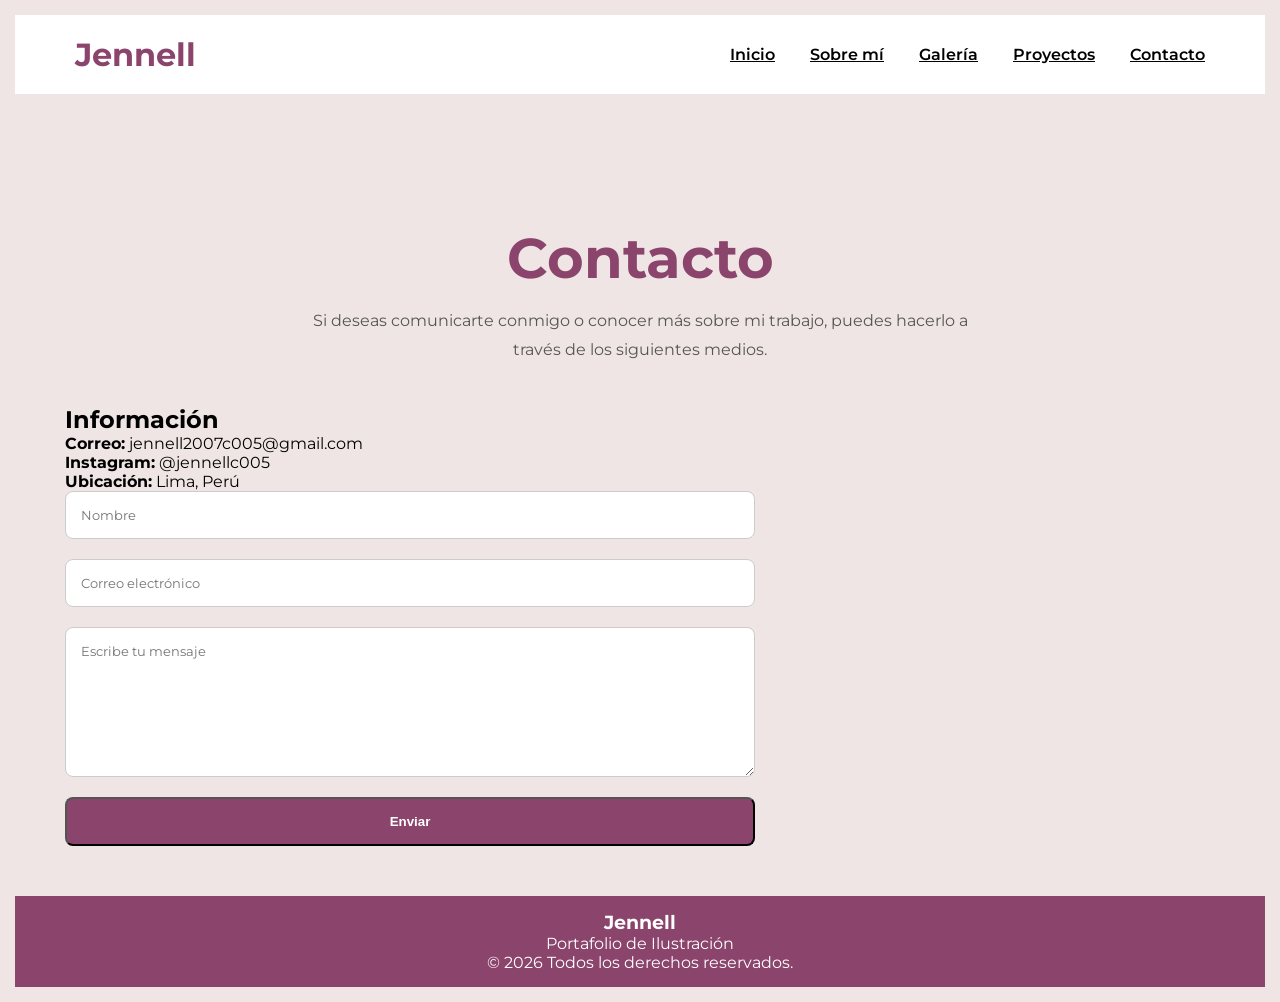
==== contacto.html @ 2bbf3d20 "Avance PA4" ====
<!DOCTYPE html>
<html lang="es">

<head>

    <meta charset="UTF-8">
    <meta name="viewport" content="width=device-width, initial-scale=1.0">

    <link rel="stylesheet" href="css/style.css">

    <link href="https://fonts.googleapis.com/css2?family=Montserrat:wght@100..900&family=Poppins:wght@100..900&display=swap" rel="stylesheet">

    <title>Sobre mí | Jennell</title>

</head>

<body>

<header class="header">

    <div class="logo">
        <h1>Jennell</h1>
    </div>

    <nav class="navbar">

        <a href="index.html">Inicio</a>
        <a href="sobremi.html">Sobre mí</a>
        <a href="galeria.html">Galería</a>
        <a href="proyectos.html">Proyectos</a>
        <a href="contacto.html">Contacto</a>

    </nav>

</header>

<main>

    <section class="page-title">

        <h1>Contacto</h1>

        <p>
            Si deseas comunicarte conmigo o conocer más sobre mi trabajo,
            puedes hacerlo a través de los siguientes medios.
        </p>

    </section>

    <section class="contact">

        <div class="contact-info">

            <h2>Información</h2>

            <p><strong>Correo:</strong> jennell2007c005@gmail.com</p>

            <p><strong>Instagram:</strong> @jennellc005</p>

            <p><strong>Ubicación:</strong> Lima, Perú</p>

        </div>

        <form class="contact-form">

            <input type="text" placeholder="Nombre">

            <input type="email" placeholder="Correo electrónico">

            <textarea placeholder="Escribe tu mensaje"></textarea>

            <button class="btn">Enviar</button>

        </form>

    </section>

</main>

<footer class="footer">

    <h3>Jennell</h3>

    <p>Portafolio de Ilustración</p>

    <p>© 2026 Todos los derechos reservados.</p>

</footer>

</body>
</html>
---- css/style.css ----
:root{
    --color-principal: #8b446c;
    --color-secundario: #681833;
    --color-fondo: #f0e5e5;
    --color-texto: #000000;
}
*{
    margin: 0;
    padding: 0;
    box-sizing: border-box;
}

body{
    
    font-family: 'Montserrat', sans-serif;
    background-color: var(--color-fondo);
    color: var(--color-texto);
    padding: 15px;
}

header{
    display: flex;
    justify-content: space-between;
    align-items: center;
    padding: 20px 60px;
    background-color: white;
}

.hero{
    display: flex;
    justify-content: space-between;
    align-items: center;

    padding: 80px 60px;

    min-height:80vh;
}

.hero-text{

    width: 45%;
}

.hero-text h2{
    font-size:6rem;
    line-height:0.9;
    color:var(--color-text);

}

.hero-text h3{
    color: var(--color-principal);
    font-size:2rem;

    margin-top:20px;
}

.hero-text p{
    margin:25px 0;
    line-height:1.8;

}

.hero-image{
    width:50%;

}

.heroimagen img{
    width:100%;
}

.btn{
    display: inline-block;
    padding:15px 35px;
    background:var(--color-principal);
    color:white;
    border-radius:8px;
    font-weight:600;
}
.logo h1{
    font-famiLy: 'Montserrat', sans-serif;
    color: var(--color-principal);
    font-size: 2rem;
}

.navbar{
    display: flex;
    gap: 35px;

}

.navbar a{
    color: var(--color-texto);
    font-weight: 600;
    transition: 0.3s;
}
.navar a:hover{
    color: var(--color-principal);
}
main{
    margin: 30px;
    padding: 20px;
    text-align: center;
}
.about{
    display: flex;
    justify-content:space-between;
    align-items: center;
    gap:80px;
    padding:100px 60px;
    background:white;
}

.featured{
    padding:100px 60px;
    text-align:center;
}

.featured h2{
    font-size:2.8rem;
    margin-bottom:60px;

}

.cards{
    display:flex;
    justify-content:center;
    gap:30px;
    flex-wrap:wrap;
}

.card{
    background:white;
    width:320px;
    border-radius:15px;
    overflow:hidden;
    box-shadow:0 8px 20px rgba(0,0,0,.08);
}

.card img{
    width:100%;
    height:220px;
    object-fit:cover;

}

.card h3{
    margin:20px;

}

.card p{
    padding:20px;
    line-height:1.7;
    
}
footer{
    background-color: var(--color-principal);
    color: white;
    text-align: center;
    padding: 15px;
}

.about-page{

    padding:80px 60px;

}

.about-page h2{

    text-align:center;
    font-size:3rem;
    margin-bottom:60px;

}

.about-container{

    display:flex;
    align-items:center;
    justify-content:space-between;
    gap:60px;

}

.about-photo{

    width:35%;

}

.about-photo img{

    width:100%;
    border-radius:50%;

}

.about-info{

    width:65%;

}

.about-info h3{

    font-size:2rem;
    margin-bottom:20px;

}

.about-info p{

    line-height:1.8;

}


.skills{

    display:flex;
    justify-content:center;
    gap:30px;
    flex-wrap:wrap;

    padding:60px;

}

.skill-box{

    background:white;
    width:300px;
    padding:30px;

    border-radius:15px;

    box-shadow:0 5px 15px rgba(0,0,0,.08);

}

.skill-box h3{

    margin-bottom:20px;
    color:var(--color-principal);

}

.skill-box ul{

    list-style:disc;
    padding-left:20px;

}

.skill-box li{

    margin-bottom:10px;

}

.page-title{
    text-align: center;
    padding: 80px 20px 40px;
}

.page-title h1{
    font-size: 3.5rem;
    color: var(--color-principal);
    margin-bottom: 15px;
}

.page-title p{
    max-width: 700px;
    margin: auto;
    line-height: 1.8;
    color: #555;
}

Galería
.gallery{

    padding:80px 60px;

}

.gallery-grid{

    display:grid;

    grid-template-columns:repeat(3,1fr);

    gap:30px;

}

.gallery-item{

    background:white;

    border-radius:15px;

    overflow:hidden;

    box-shadow:0 8px 20px rgba(0,0,0,.08);

    transition:.3s;

}

.gallery-item:hover{

    transform:translateY(-8px);

}

.gallery-item img{

    width:100%;

    height:280px;

    object-fit:cover;

}

.gallery-item h3{

    text-align:center;

    padding:20px;

}


.projects{

    padding:80px 60px;

    display:flex;

    flex-direction:column;

    gap:30px;

}

.project-card{

    background:white;

    padding:30px;

    border-radius:15px;

    box-shadow:0 8px 20px rgba(0,0,0,.08);

}

.project-card h2{

    color:var(--color-principal);

    margin-bottom:15px;

}

.project-card p{

    line-height:1.8;

}

CONTACTO

.contact{

    display:flex;

    justify-content:space-between;

    gap:50px;

    padding:80px 60px;

}

.contact-info{

    width:40%;
    text-align:left;

}

.contact-form{

    width:60%;

    display:flex;

    flex-direction:column;

    gap:20px;

}

.contact-form input,
.contact-form textarea{

    padding:15px;

    border:1px solid #ccc;

    border-radius:8px;

    font-family:'Montserrat',sans-serif;

}

.contact-form textarea{

    min-height:150px;

    resize:vertical;

}
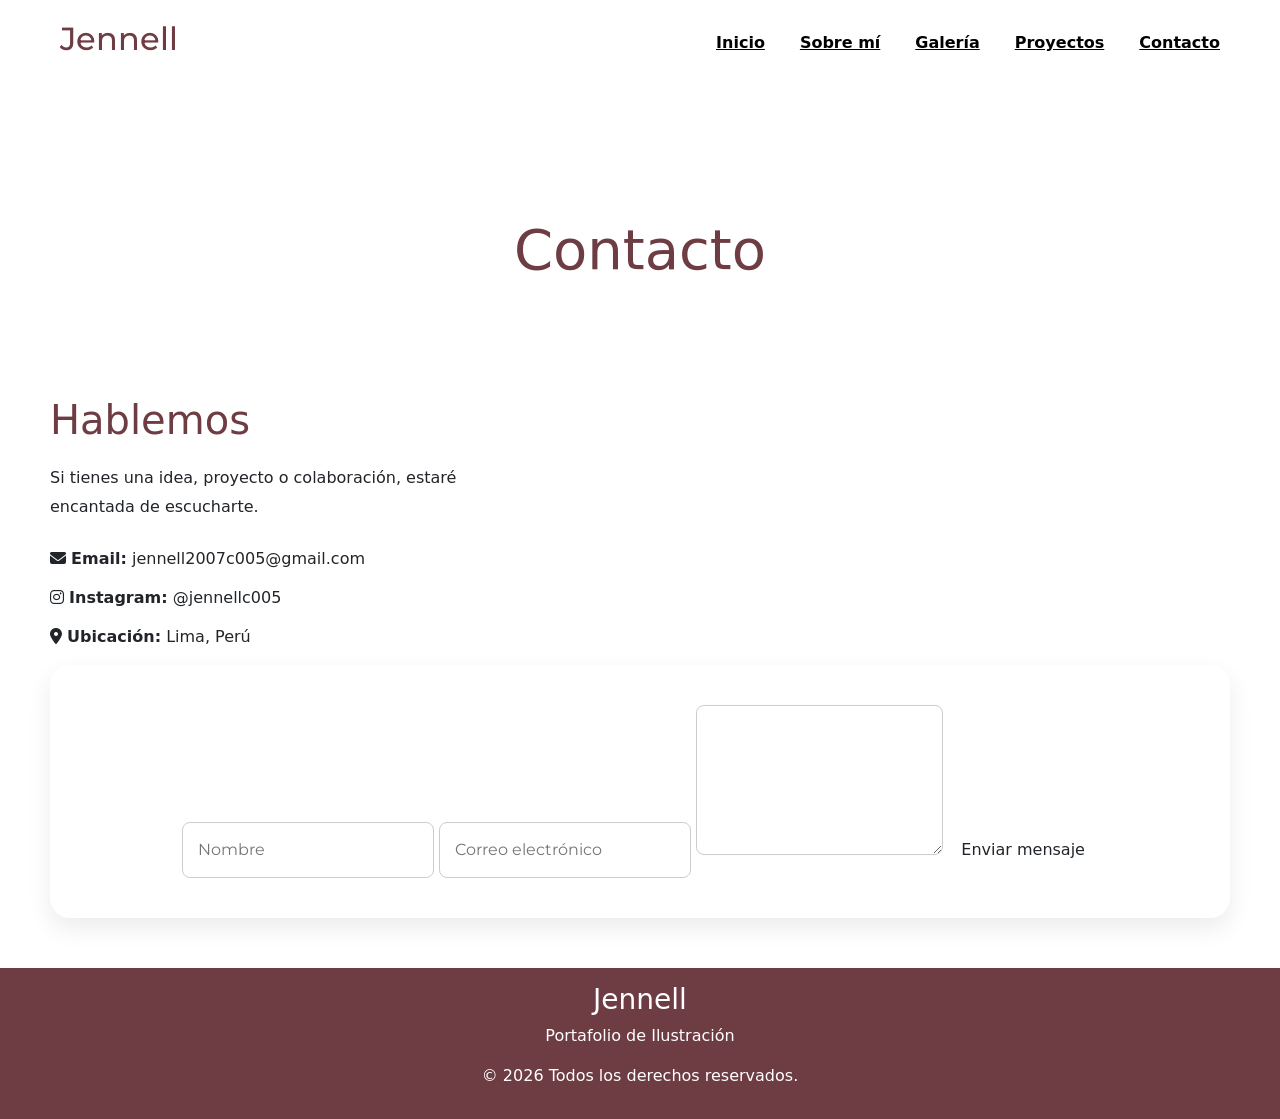
==== commit 4e31993e: "Actualización final del portafolio" ====
--- a/contacto.html
+++ b/contacto.html
@@ -7,10 +7,13 @@
     <meta name="viewport" content="width=device-width, initial-scale=1.0">
 
     <link rel="stylesheet" href="css/style.css">
+    <link href="https://cdn.jsdelivr.net/npm/bootstrap@5.3.7/dist/css/bootstrap.min.css" rel="stylesheet">
+
+    <link rel="stylesheet"
+    href="https://cdnjs.cloudflare.com/ajax/libs/font-awesome/6.7.2/css/all.min.css">
 
     <link href="https://fonts.googleapis.com/css2?family=Montserrat:wght@100..900&family=Poppins:wght@100..900&display=swap" rel="stylesheet">
-
-    <title>Sobre mí | Jennell</title>
+    <title>Contacto | Jennell</title>
 
 </head>
 
@@ -51,28 +54,55 @@
 
         <div class="contact-info">
 
-            <h2>Información</h2>
+        <h2>Hablemos</h2>
 
-            <p><strong>Correo:</strong> jennell2007c005@gmail.com</p>
+         <p>
+        Si tienes una idea, proyecto o colaboración,
+        estaré encantada de escucharte.
+         </p>
 
-            <p><strong>Instagram:</strong> @jennellc005</p>
+     <ul>
 
-            <p><strong>Ubicación:</strong> Lima, Perú</p>
+      <li>
+        <i class="fa-solid fa-envelope"></i>
+        <strong>Email:</strong>
+        jennell2007c005@gmail.com
+      </li>
+
+      <li>
+        <i class="fa-brands fa-instagram"></i>
+        <strong>Instagram:</strong>
+        @jennellc005
+      </li>
+
+      <li>
+        <i class="fa-solid fa-location-dot"></i>
+        <strong>Ubicación:</strong>
+        Lima, Perú
+      </li>
+
+     </ul>
 
         </div>
+        <form class="contact-form">
+ 
+     <input 
+     type="text" 
+     placeholder="Nombre">
 
-        <form class="contact-form">
+     <input 
+     type="email" 
+     placeholder="Correo electrónico">
 
-            <input type="text" placeholder="Nombre">
+     <textarea 
+     placeholder="Cuéntame sobre tu proyecto">
+     </textarea>
 
-            <input type="email" placeholder="Correo electrónico">
+     <button class="btn">
+        Enviar mensaje
+     </button>
 
-            <textarea placeholder="Escribe tu mensaje"></textarea>
-
-            <button class="btn">Enviar</button>
-
-        </form>
-
+         </form>
     </section>
 
 </main>
--- a/css/style.css
+++ b/css/style.css
@@ -1,7 +1,7 @@
 :root{
-    --color-principal: #8b446c;
+    --color-principal: #6e3c43;
     --color-secundario: #681833;
-    --color-fondo: #f0e5e5;
+    --color-fondo: #8a7575;
     --color-texto: #000000;
 }
 *{
@@ -15,7 +15,7 @@
     font-family: 'Montserrat', sans-serif;
     background-color: var(--color-fondo);
     color: var(--color-texto);
-    padding: 15px;
+    padding: 0px;
 }
 
 header{
@@ -26,26 +26,70 @@
     background-color: white;
 }
 
+.logo h1{
+    font-family: 'Montserrat', sans-serif;
+    color: var(--color-principal);
+    font-size: 2rem;
+}
+
+.navbar{
+    display: flex;
+    gap: 35px;
+}
+
+.navbar a{
+    color: var(--color-texto);
+    font-weight: 600;
+    transition: 0.3s;
+}
+
+.navar a:hover{
+    color: var(--color-principal);
+}
+
 .hero{
-    display: flex;
-    justify-content: space-between;
-    align-items: center;
-
-    padding: 80px 60px;
-
-    min-height:80vh;
-}
-
+    position:relative;
+    min-height:85vh;
+    display:flex;
+    align-items:center;
+    padding:80px 60px;
+    overflow:hidden;
+}
+
+.hero-image{
+    position:absolute;
+    inset:0;
+    z-index:0;
+}
+
+.hero-image img{
+    width:100%;
+    height:100%;
+    object-fit:cover;
+    object-position:70% center;
+}
+.hero-image::after{
+    content:"";
+    position:absolute;
+    inset:0;
+    background:rgba(255,255,255,0);
+}
 .hero-text{
-
-    width: 45%;
-}
-
+    position:relative;
+    z-index:1;
+    width:45%;
+    padding-left:40px;
+}
+
+.hero-text h2,
+.hero-text h3,
+.hero-text p{
+    color:white;
+}
 .hero-text h2{
     font-size:6rem;
     line-height:0.9;
-    color:var(--color-text);
-
+    color: white;
 }
 
 .hero-text h3{
@@ -61,13 +105,17 @@
 
 }
 
-.hero-image{
-    width:50%;
-
-}
-
-.heroimagen img{
-    width:100%;
+
+.about-image{
+    width:35%;
+    display:flex;
+    justify-content:center;
+}
+
+.about-image img{
+    width:300px;
+    height:auto;
+    display:block;
 }
 
 .btn{
@@ -95,7 +143,7 @@
     font-weight: 600;
     transition: 0.3s;
 }
-.navar a:hover{
+.navbar a:hover{
     color: var(--color-principal);
 }
 main{
@@ -115,10 +163,12 @@
 .featured{
     padding:100px 60px;
     text-align:center;
+    background:#8a7575;
 }
 
 .featured h2{
     font-size:2.8rem;
+    color:white;
     margin-bottom:60px;
 
 }
@@ -181,20 +231,21 @@
     display:flex;
     align-items:center;
     justify-content:space-between;
-    gap:60px;
+    gap:100px;
 
 }
 
 .about-photo{
-
-    width:35%;
-
+    width:40%;
+    display:flex;
+    justify-content:center;
 }
 
 .about-photo img{
 
-    width:100%;
-    border-radius:50%;
+    width:320px;
+    max-width:100%;
+    height:auto;
 
 }
 
@@ -276,10 +327,10 @@
     max-width: 700px;
     margin: auto;
     line-height: 1.8;
-    color: #555;
-}
-
-Galería
+    color: #ffffff;
+}
+
+/* Galería */
 .gallery{
 
     padding:80px 60px;
@@ -320,21 +371,37 @@
 
     width:100%;
 
-    height:280px;
+    height:350px;
 
     object-fit:cover;
 
 }
 
-.gallery-item h3{
-
-    text-align:center;
+.gallery-info{
 
     padding:20px;
 
 }
 
 
+.gallery-info h3{
+
+    color:var(--color-principal);
+
+    margin-bottom:10px;
+
+}
+
+
+.gallery-info p{
+
+    color:#333;
+
+    line-height:1.6;
+
+}
+
+
 .projects{
 
     padding:80px 60px;
@@ -348,6 +415,10 @@
 }
 
 .project-card{
+    flex-wrap:wrap;
+}
+
+.project-card{
 
     background:white;
 
@@ -373,17 +444,44 @@
 
 }
 
-CONTACTO
-
-.contact{
-
-    display:flex;
-
-    justify-content:space-between;
-
-    gap:50px;
-
-    padding:80px 60px;
+/* CONTACTO */
+
+.contact-form{
+
+    background:white;
+    padding:40px;
+    border-radius:20px;
+    box-shadow:0 10px 25px rgba(0,0,0,.08);
+
+}
+.contact-info h2{
+
+    color:var(--color-principal);
+    font-size:2.5rem;
+    margin-bottom:20px;
+
+}
+
+
+.contact-info p{
+
+    line-height:1.8;
+
+}
+
+
+.contact-info ul{
+
+    list-style:none;
+    padding:0;
+    margin-top:25px;
+
+}
+
+
+.contact-info li{
+
+    margin-bottom:15px;
 
 }
 
@@ -394,18 +492,6 @@
 
 }
 
-.contact-form{
-
-    width:60%;
-
-    display:flex;
-
-    flex-direction:column;
-
-    gap:20px;
-
-}
-
 .contact-form input,
 .contact-form textarea{
 
@@ -425,4 +511,198 @@
 
     resize:vertical;
 
-}+}
+
+/* ===== NAVBAR ===== */
+
+.navbar-brand{
+    font-family: 'Poppins', sans-serif;
+    color: var(--color-principal) !important;
+}
+
+.nav-link{
+    color: var(--color-texto) !important;
+    font-weight: 500;
+    transition: .3s;
+}
+
+.nav-link:hover{
+    color: var(--color-principal) !important;
+}
+
+.nav-link.active{
+    color: var(--color-principal) !important;
+    font-weight: 700;
+}
+
+.featured{
+    padding:100px 60px;
+    text-align:center;
+    background:#f0e5e5;
+}
+
+
+.featured h2{
+    font-size:3rem;
+    color:var(--color-secundario);
+    margin-bottom:15px;
+}
+
+
+.featured-subtitle{
+    margin-bottom:60px;
+    color:#f0e5e5;
+}
+
+
+.cards{
+    display:flex;
+    justify-content:center;
+    gap:40px;
+    flex-wrap:wrap;
+}
+
+
+.card{
+
+    width:320px;
+    background:rgb(255, 255, 255);
+    border-radius:20px;
+    overflow:hidden;
+    box-shadow:0 10px 25px rgba(0,0,0,.08);
+    transition:.3s;
+
+}
+
+
+.card:hover{
+
+    transform:translateY(-10px);
+
+}
+
+
+.card-image img{
+
+    width:100%;
+    height:250px;
+    object-fit:cover;
+
+}
+
+
+.card-content{
+
+    padding:25px;
+
+}
+
+
+.card-content h3{
+
+    color:#ffffff;
+    margin-bottom:15px;
+
+}
+
+
+.card-content p{
+
+    line-height:1.7;
+    color:#555;
+
+}
+
+
+.card-content a{
+
+    display:inline-block;
+    margin-top:15px;
+    color:var(--color-secundario);
+    font-weight:bold;
+
+}
+.project-card{
+
+    display:flex;
+    flex-direction:column;
+    align-items:center;
+    gap:30px;
+
+    background:white;
+
+    padding:40px;
+
+    border-radius:20px;
+
+    box-shadow:0 10px 25px rgba(0,0,0,.08);
+
+}
+
+
+.project-image img{
+    width:100%;
+    border-radius:15px;
+}
+
+
+.project-image img{
+
+    width:100%;
+
+    border-radius:15px;
+
+}
+
+
+.project-content{
+
+    width:80%;
+    text-align:center;
+
+}
+
+
+.project-content h2{
+
+    color:var(--color-principal);
+
+    margin-bottom:20px;
+
+}
+
+
+.project-content h3{
+
+    margin-top:25px;
+
+    color:var(--color-secundario);
+
+}
+
+
+.project-content p{
+
+    line-height:1.8;
+
+    color:#333;
+
+}
+.tags{
+    display:flex;
+    gap:10px;
+    margin:20px 0;
+}
+
+
+.tags span{
+
+    background:var(--color-fondo);
+
+    padding:8px 15px;
+
+    border-radius:20px;
+
+    font-size:.9rem;
+
+}
